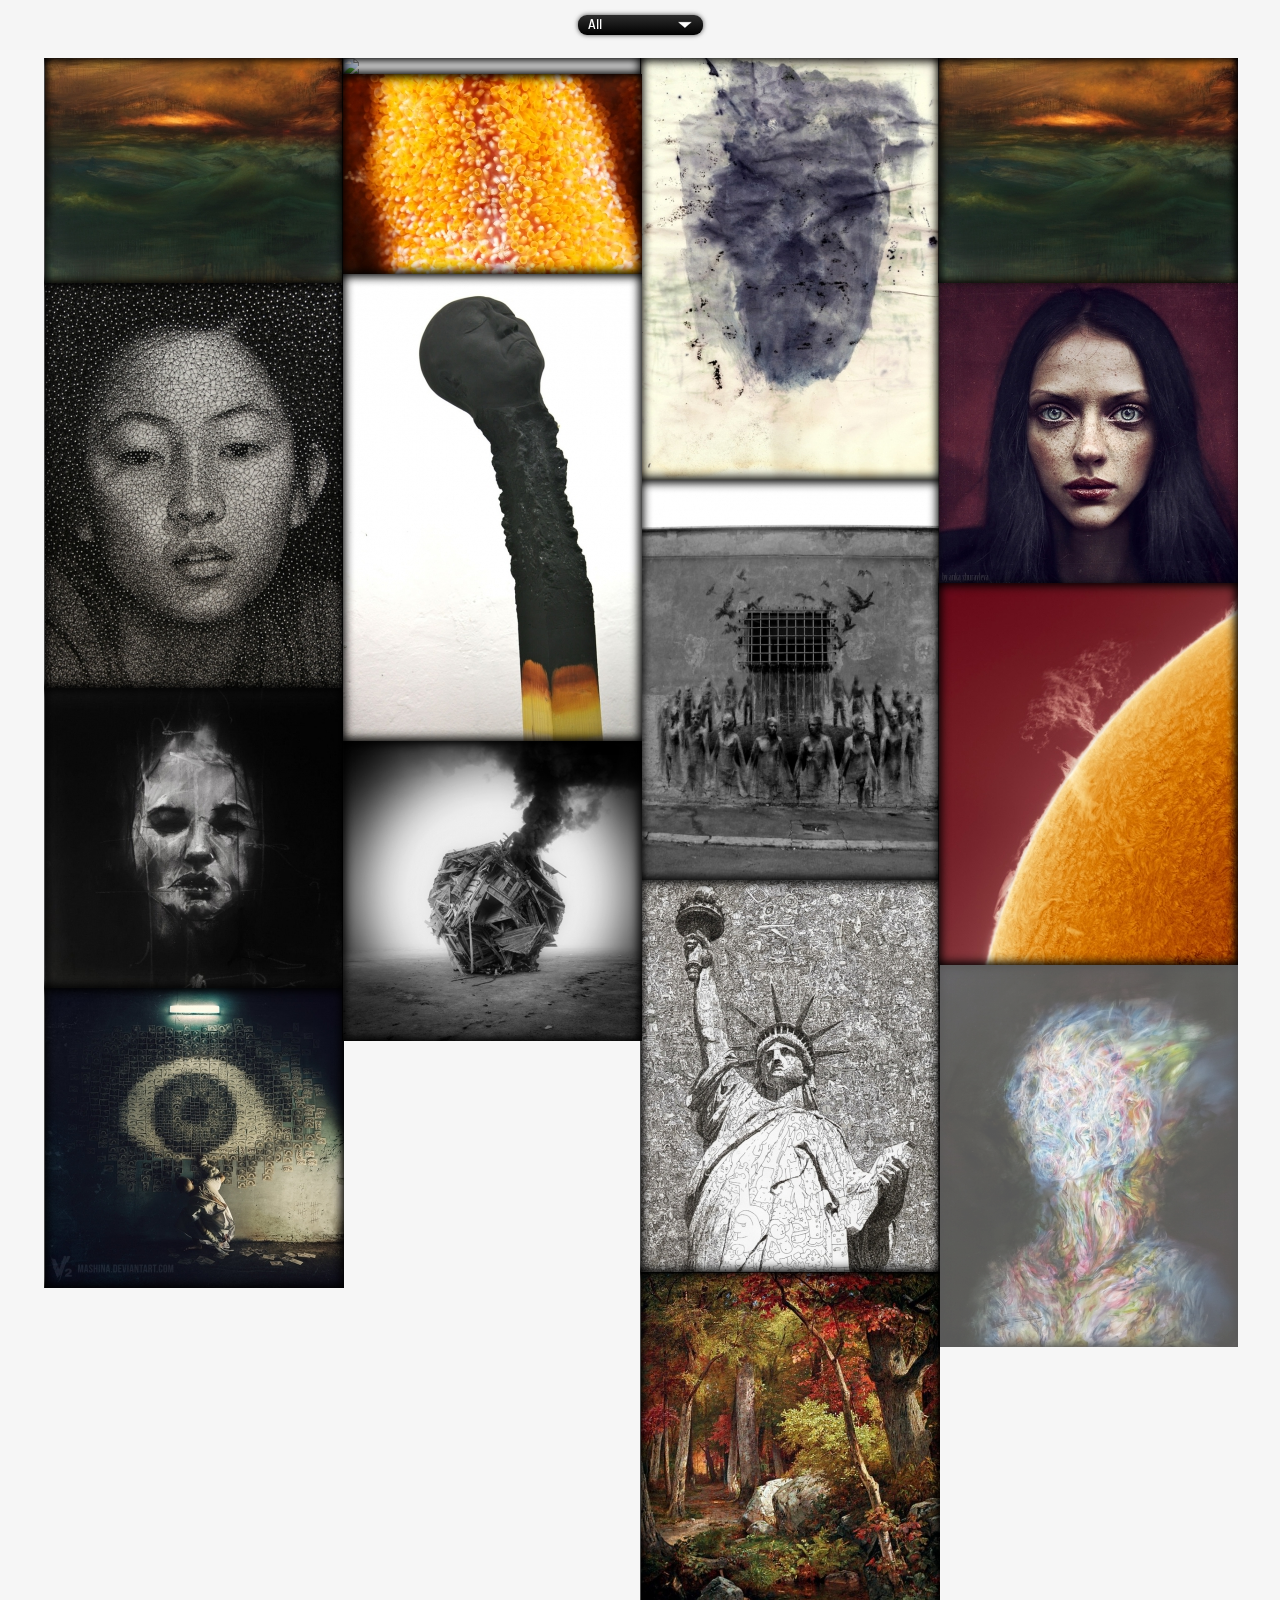
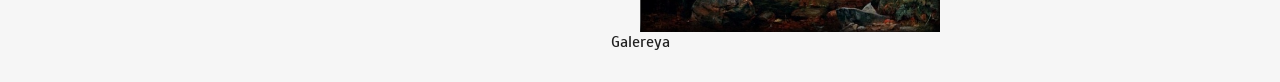
==== demo/demo.html @ 20fee982 "First" ====
<!DOCTYPE html>
<html>
    <head>
        <meta charset="utf-8">
        <meta name="description" content="Demo">
        <meta name="viewport" content="width=device-width, user-scalable=no, initial-scale=1.0">

        <title>Galereya. Demo.</title>

        <link href='http://fonts.googleapis.com/css?family=Scada:400,400italic,700,700italic&subset=latin,cyrillic' rel='stylesheet' type='text/css'>
        <link rel="stylesheet" href="../src/css/jquery.galereya.css">
        <!--[if lt IE 9]>
        <link rel="stylesheet" href="../src/css/jquery.galereya.ie.css">
        <![endif]-->
        <style>
            body {
                font-family: 'Scada', sans-serif;
                background: #f6f6f6;
                color: #212121;
            }

            .galereya-top {
                position: fixed;

                background: #f6f6f6;
                background: rgba(246, 246, 246, 0.7);
            }

            footer {
                text-align: center;
            }
        </style>
    </head>
    <body>
        <div id="gallery"></div>
        <footer>
            Galereya
        </footer>

        <script src="http://ajax.googleapis.com/ajax/libs/jquery/1.9.1/jquery.min.js"></script>
        <script>window.jQuery || document.write('<script src="js/jquery-1.9.1.min.js"><\/script>')</script>
        <script src="../src/js/jquery.galereya.js"></script>
        <script>
            $(function() {
                $('#gallery').galereya({
                    load: function(next) {
                        $.getJSON('images.json', function(data) {
                            next(data);
                        });
                    }
                });
            });
        </script>
    </body>
</html>
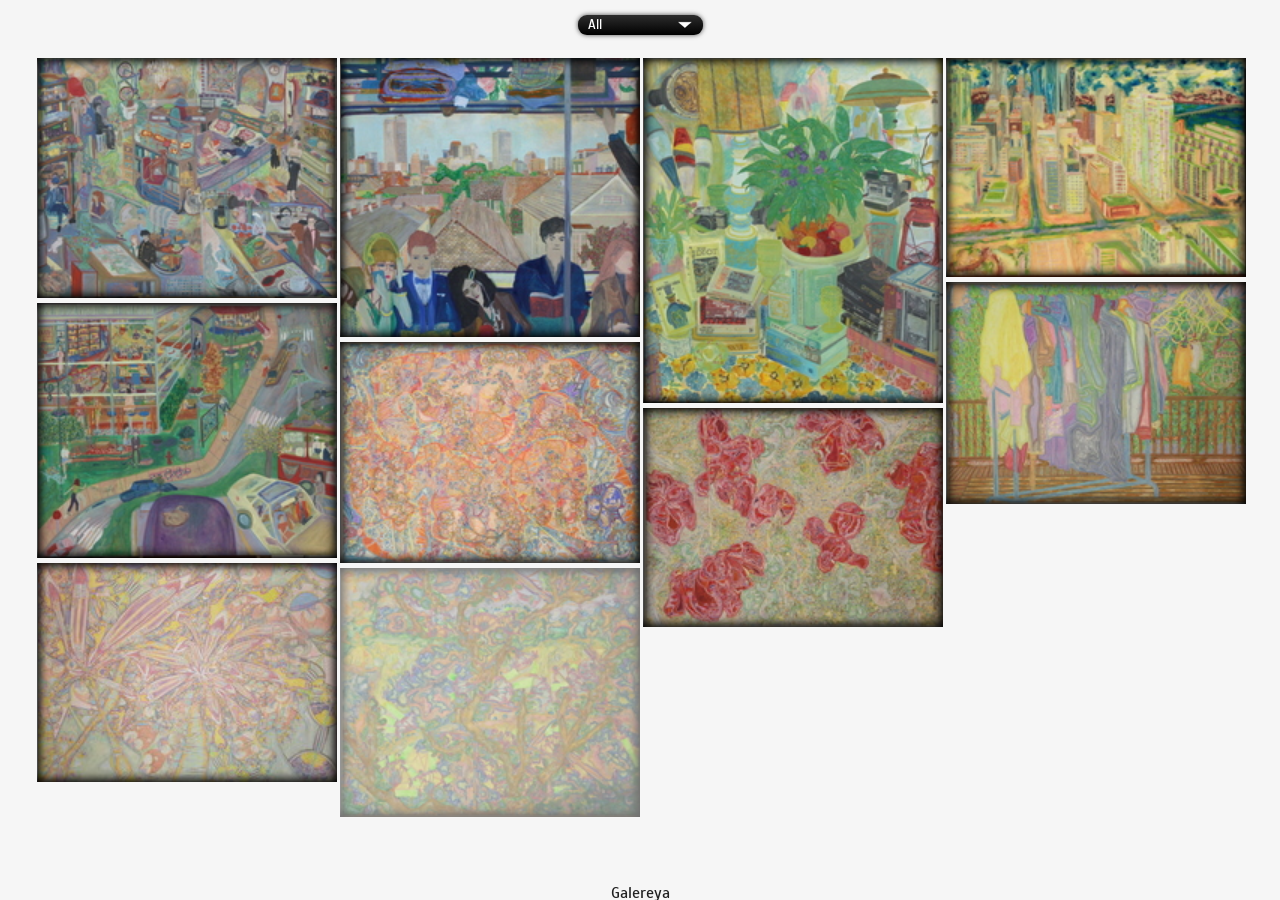
==== commit ad84e9c7: "added html" ====
--- a/demo/demo.html
+++ b/demo/demo.html
@@ -41,15 +41,20 @@
         <script>window.jQuery || document.write('<script src="js/jquery-1.9.1.min.js"><\/script>')</script>
         <script src="../src/js/jquery.galereya.js"></script>
         <script>
-            $(function() {
-                $('#gallery').galereya({
-                    load: function(next) {
-                        $.getJSON('images.json', function(data) {
-                            next(data);
-                        });
-                    }
-                });
-            });
+  
+
+
+$('#gallery').galereya({
+    wave: false,
+    modifier: 'ex1',
+    spacing: 5,
+    disableSliderOnClick: true,
+    load: function(next) {
+        $.getJSON('images.json', function(data) {
+            next(data);
+        });
+    }
+});
         </script>
     </body>
 </html>
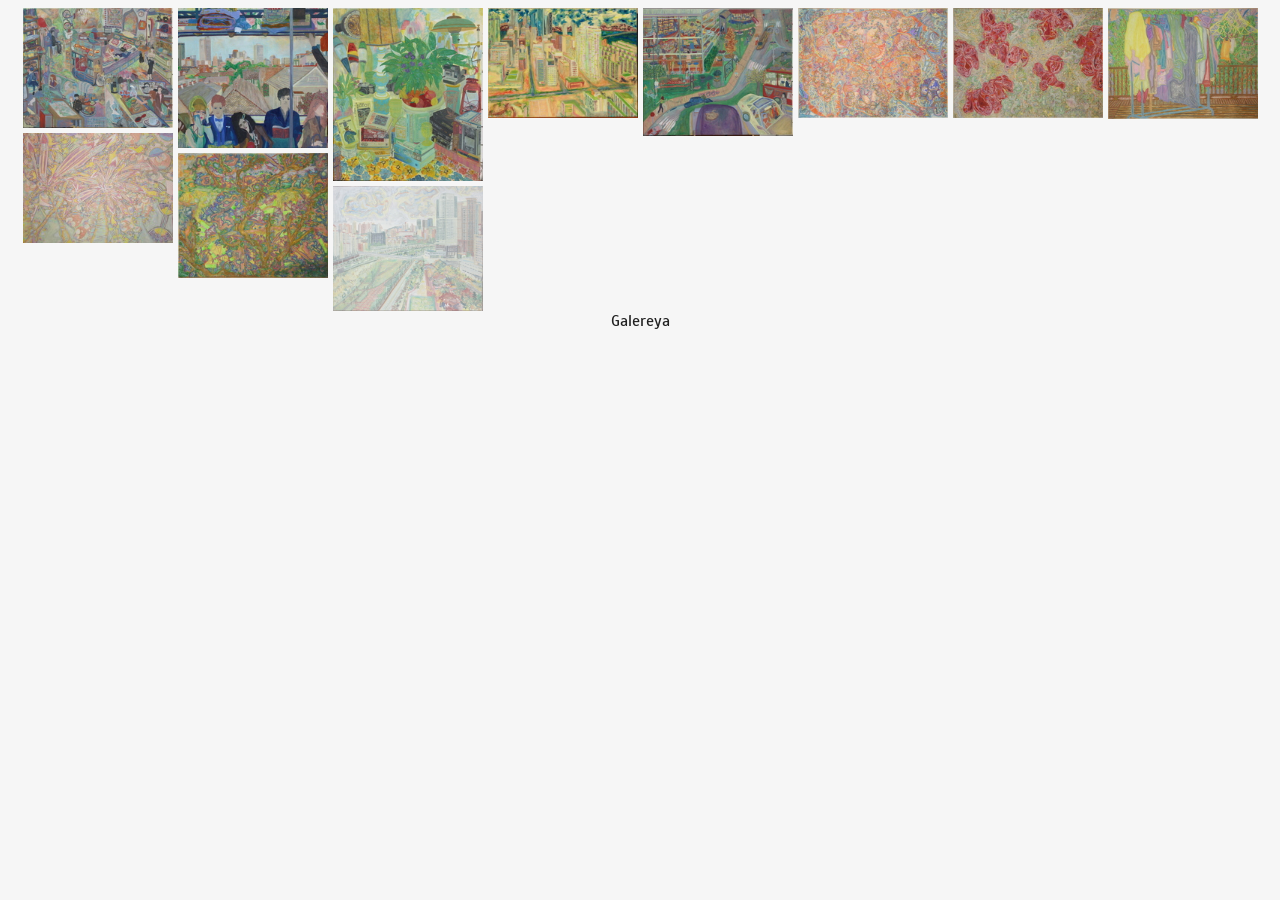
==== commit 5a33b563: "added html" ====
--- a/demo/demo.html
+++ b/demo/demo.html
@@ -19,12 +19,104 @@
                 color: #212121;
             }
 
-            .galereya-top {
-                position: fixed;
+           .galereya.ex1 {
+    max-width: 1400px;
+    margin: auto;
+}
 
-                background: #f6f6f6;
-                background: rgba(246, 246, 246, 0.7);
-            }
+    .galereya.ex1 .galereya-top { display: none; }
+
+    .galereya.ex1 .galereya-grid { top: 0; }
+
+    .galereya.ex1 .galereya-cell {
+        width: 80px;
+        padding: 0;
+
+        -webkit-transition: -webkit-transform 0.3s ease-out;
+        -moz-transition: -moz-transform 0.3s ease-out;
+        -o-transition: -o-transform 0.3s ease-out;
+        transition: transform 0.3s ease-out;
+    }
+    .galereya.ex1 .galereya-cell:hover {
+        -webkit-transform: scale(1.5);
+        -moz-transform: scale(1.5);
+        -ms-transform: scale(1.5);
+        -o-transform: scale(1.5);
+        transform: scale(1.5);
+        -webkit-box-shadow: 0 0 2em #000;
+        box-shadow: 0 0 2em #000;
+    }
+
+        .galereya.ex1 .galereya-cell-img { width: 80px; }
+
+        .galereya.ex1 .galereya-cell-desc { display: none; }
+
+        .galereya.ex1 .galereya-cell-overlay {
+            -webkit-box-shadow: none;
+            box-shadow: none;
+        }
+
+.galereya-slider.ex1 {
+    opacity: 0;
+
+    -webkit-transform: translateX(0);
+    -moz-transform: translateX(0);
+    -ms-transform: translate(0);
+    -o-transform: translateX(0);
+    transform: translateX(0);
+    -webkit-transition: opacity .5s ease-out;
+    -moz-transition: opacity .5s ease-out;
+    transition: opacity .5s ease-out;
+    -o-transition: none;
+}
+.galereya-slider.ex1.opened { opacity: 100; }
+
+    .galereya-slider.ex1 .galereya-slider-desc {
+        font-size: 12pt;
+
+        top: 0;
+        bottom: auto;
+        left: 0;
+
+        width: 200px;
+    }
+
+    .galereya-slider.ex1 .galereya-slider-play,
+    .galereya-slider.ex1 .galereya-slider-close {
+        top: auto;
+        bottom: 0;
+    }
+
+    .galereya-slider.ex1 .galereya-slider-slide {
+        opacity: 100;
+        background: #000 url(img/wild_oliva.png);
+        -webkit-transition: opacity .5s ease-out;
+        -moz-transition: opacity .5s ease-out;
+        transition: opacity .5s ease-out;
+        -o-transition: none;
+    }
+    .galereya-slider.ex1 .galereya-slider-slide.next {
+        opacity: 0;
+        -webkit-transform: translateX(0);
+        -moz-transform: translateX(0);
+        -ms-transform: translate(0);
+        -o-transform: translateX(0);
+        transform: translateX(0);
+    }
+    .galereya-slider.ex1 .galereya-slider-slide.current {}
+    .galereya-slider.ex1 .galereya-slider-slide.prev {}
+
+
+        .galereya-slider.ex1 .galereya-slide-img {
+            -webkit-box-shadow: 0 0 1em #000;
+            box-shadow: 0 0 2em #000;
+        }
+
+
+@media only screen and (min-width: 601px) {
+    .galereya.ex1 .galereya-cell { width: 150px; }
+        .galereya.ex1 .galereya-cell-img { width: 150px; }
+}
 
             footer {
                 text-align: center;
@@ -32,7 +124,7 @@
         </style>
     </head>
     <body>
-        <div id="gallery"></div>
+        <div id="ex1"></div>
         <footer>
             Galereya
         </footer>
@@ -44,7 +136,7 @@
   
 
 
-$('#gallery').galereya({
+$('#ex1').galereya({
     wave: false,
     modifier: 'ex1',
     spacing: 5,
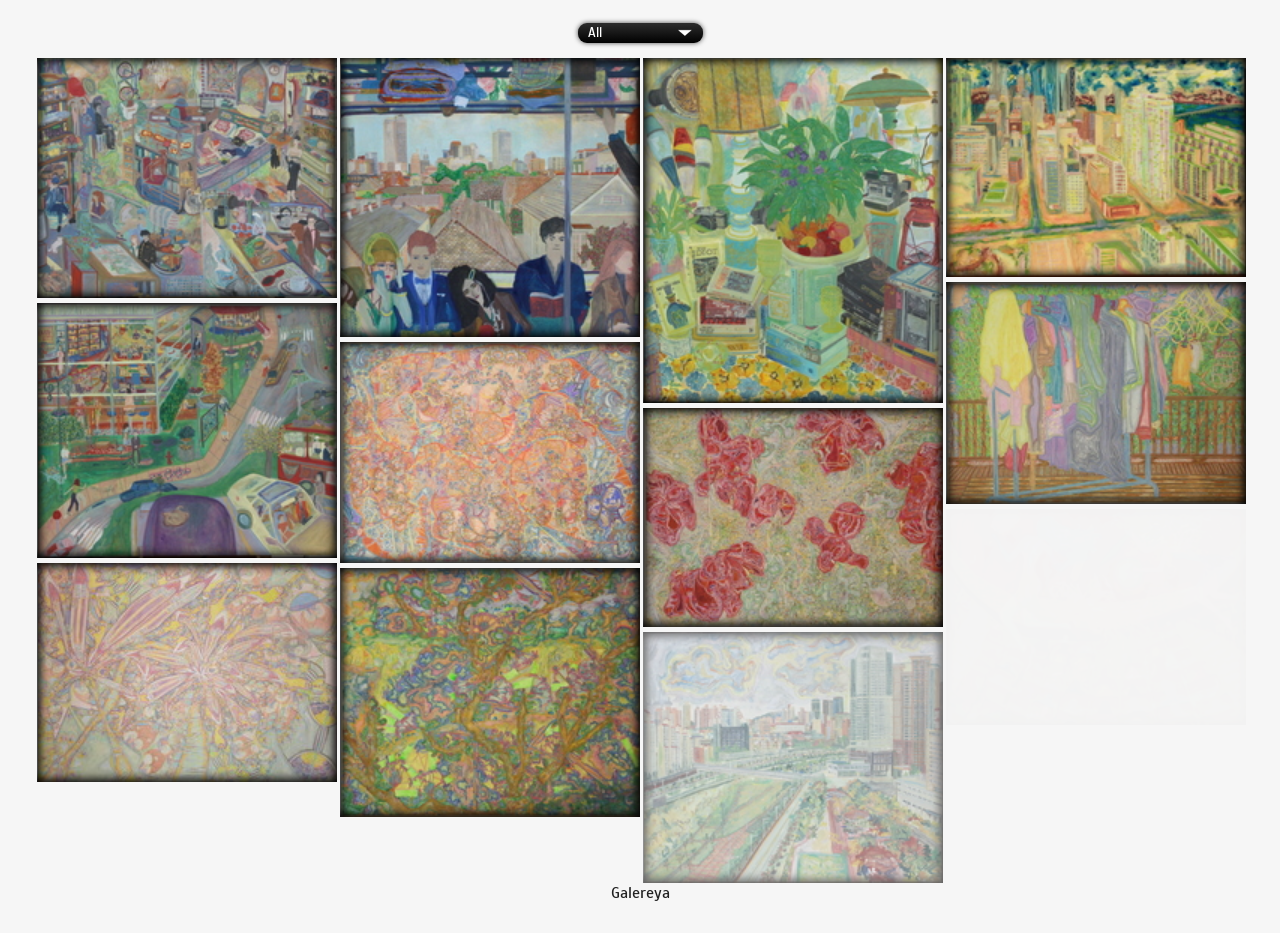
==== commit 7c675f1b: "added html" ====
--- a/demo/demo.html
+++ b/demo/demo.html
@@ -19,104 +19,6 @@
                 color: #212121;
             }
 
-           .galereya.ex1 {
-    max-width: 1400px;
-    margin: auto;
-}
-
-    .galereya.ex1 .galereya-top { display: none; }
-
-    .galereya.ex1 .galereya-grid { top: 0; }
-
-    .galereya.ex1 .galereya-cell {
-        width: 80px;
-        padding: 0;
-
-        -webkit-transition: -webkit-transform 0.3s ease-out;
-        -moz-transition: -moz-transform 0.3s ease-out;
-        -o-transition: -o-transform 0.3s ease-out;
-        transition: transform 0.3s ease-out;
-    }
-    .galereya.ex1 .galereya-cell:hover {
-        -webkit-transform: scale(1.5);
-        -moz-transform: scale(1.5);
-        -ms-transform: scale(1.5);
-        -o-transform: scale(1.5);
-        transform: scale(1.5);
-        -webkit-box-shadow: 0 0 2em #000;
-        box-shadow: 0 0 2em #000;
-    }
-
-        .galereya.ex1 .galereya-cell-img { width: 80px; }
-
-        .galereya.ex1 .galereya-cell-desc { display: none; }
-
-        .galereya.ex1 .galereya-cell-overlay {
-            -webkit-box-shadow: none;
-            box-shadow: none;
-        }
-
-.galereya-slider.ex1 {
-    opacity: 0;
-
-    -webkit-transform: translateX(0);
-    -moz-transform: translateX(0);
-    -ms-transform: translate(0);
-    -o-transform: translateX(0);
-    transform: translateX(0);
-    -webkit-transition: opacity .5s ease-out;
-    -moz-transition: opacity .5s ease-out;
-    transition: opacity .5s ease-out;
-    -o-transition: none;
-}
-.galereya-slider.ex1.opened { opacity: 100; }
-
-    .galereya-slider.ex1 .galereya-slider-desc {
-        font-size: 12pt;
-
-        top: 0;
-        bottom: auto;
-        left: 0;
-
-        width: 200px;
-    }
-
-    .galereya-slider.ex1 .galereya-slider-play,
-    .galereya-slider.ex1 .galereya-slider-close {
-        top: auto;
-        bottom: 0;
-    }
-
-    .galereya-slider.ex1 .galereya-slider-slide {
-        opacity: 100;
-        background: #000 url(img/wild_oliva.png);
-        -webkit-transition: opacity .5s ease-out;
-        -moz-transition: opacity .5s ease-out;
-        transition: opacity .5s ease-out;
-        -o-transition: none;
-    }
-    .galereya-slider.ex1 .galereya-slider-slide.next {
-        opacity: 0;
-        -webkit-transform: translateX(0);
-        -moz-transform: translateX(0);
-        -ms-transform: translate(0);
-        -o-transform: translateX(0);
-        transform: translateX(0);
-    }
-    .galereya-slider.ex1 .galereya-slider-slide.current {}
-    .galereya-slider.ex1 .galereya-slider-slide.prev {}
-
-
-        .galereya-slider.ex1 .galereya-slide-img {
-            -webkit-box-shadow: 0 0 1em #000;
-            box-shadow: 0 0 2em #000;
-        }
-
-
-@media only screen and (min-width: 601px) {
-    .galereya.ex1 .galereya-cell { width: 150px; }
-        .galereya.ex1 .galereya-cell-img { width: 150px; }
-}
 
             footer {
                 text-align: center;
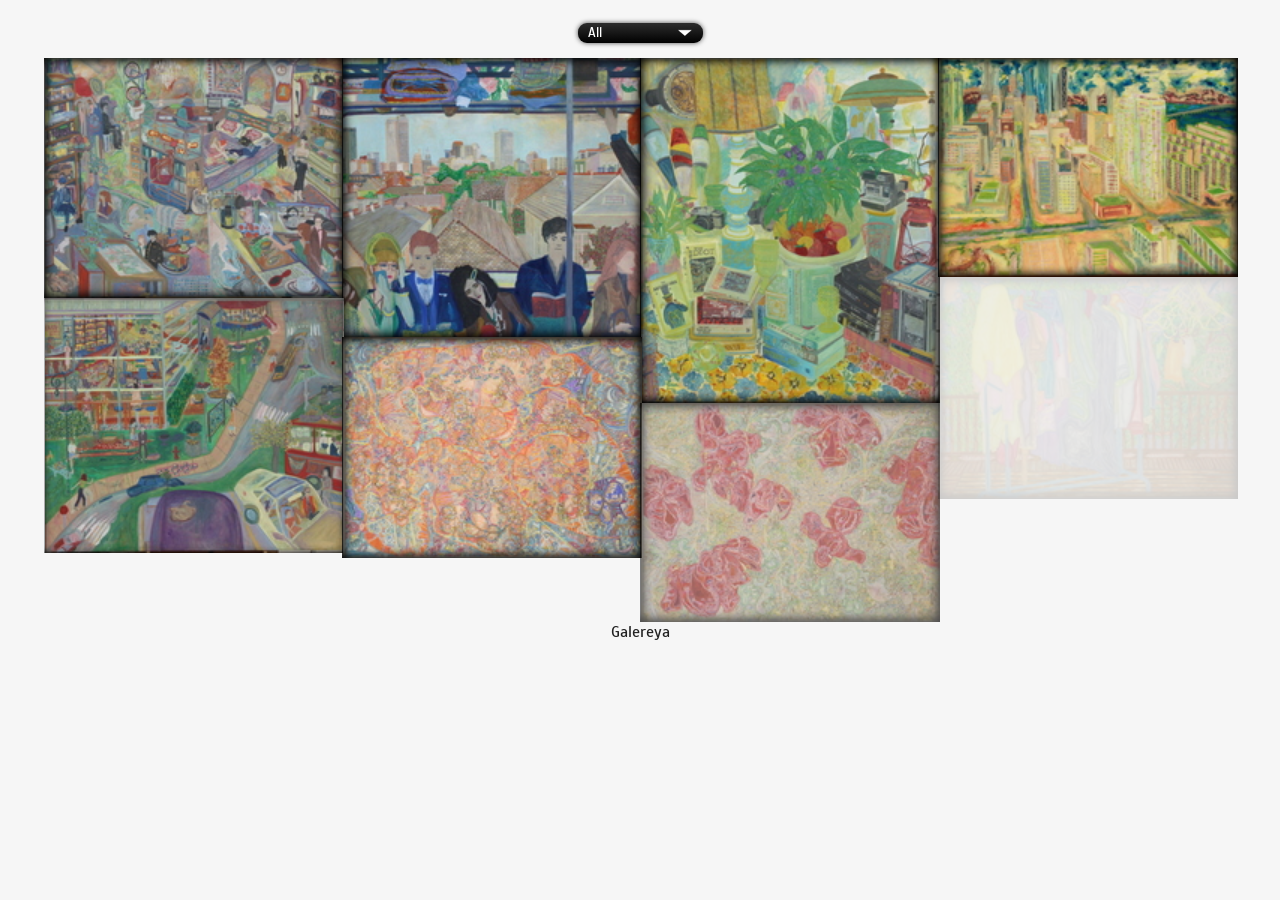
==== commit 7b047ba6: "added html" ====
--- a/demo/demo.html
+++ b/demo/demo.html
@@ -26,7 +26,7 @@
         </style>
     </head>
     <body>
-        <div id="ex1"></div>
+        <div id="gallery"></div>
         <footer>
             Galereya
         </footer>
@@ -37,18 +37,15 @@
         <script>
   
 
-
-$('#ex1').galereya({
-    wave: false,
-    modifier: 'ex1',
-    spacing: 5,
-    disableSliderOnClick: true,
-    load: function(next) {
-        $.getJSON('images.json', function(data) {
-            next(data);
-        });
-    }
-});
+    $(function() {
+                $('#gallery').galereya({
+                    load: function(next) {
+                        $.getJSON('images.json', function(data) {
+                            next(data);
+                        });
+                    }
+                });
+            });
         </script>
     </body>
 </html>
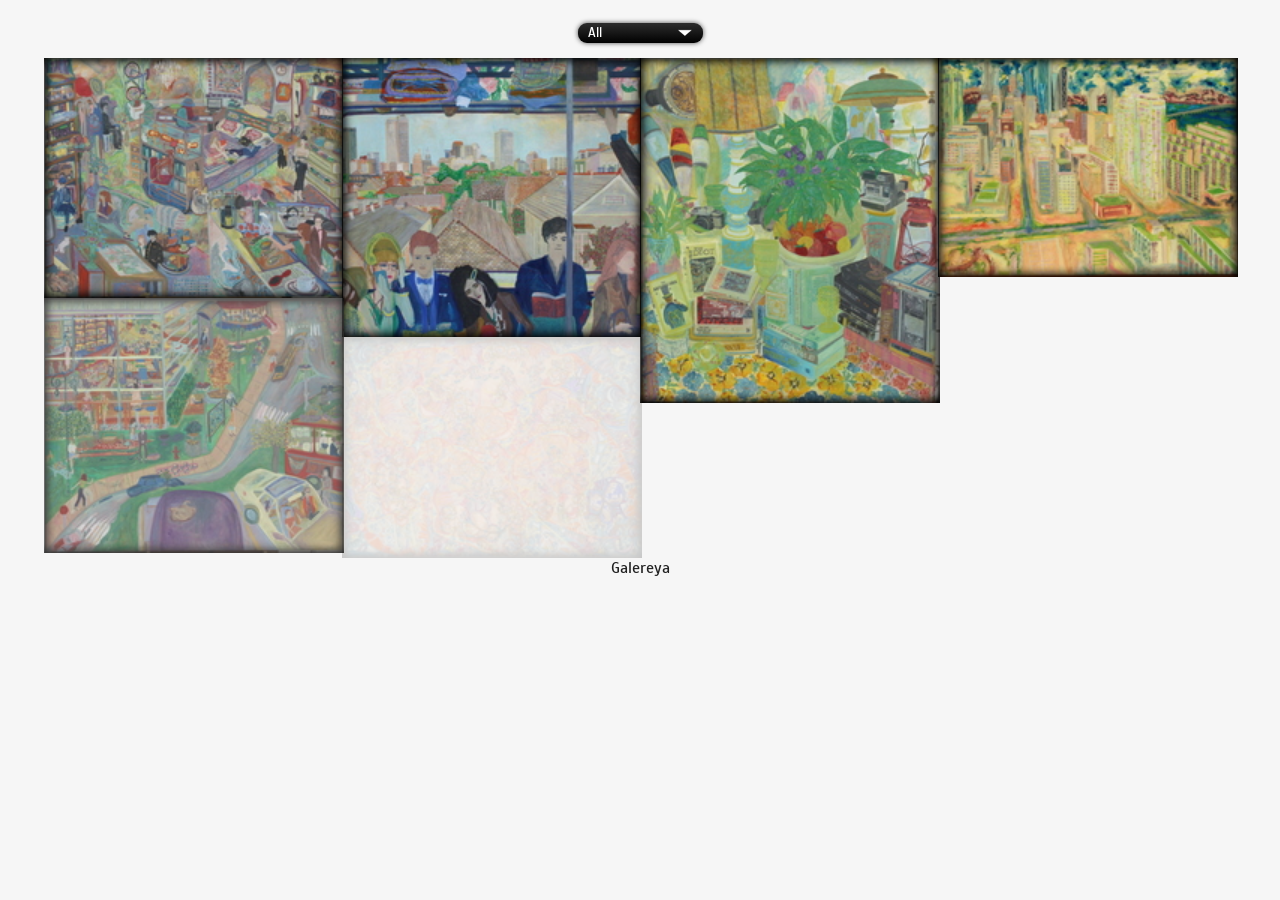
==== commit 6154b21b: "added html" ====
--- a/demo/demo.html
+++ b/demo/demo.html
@@ -39,6 +39,7 @@
 
     $(function() {
                 $('#gallery').galereya({
+ 		    wave: false,
                     load: function(next) {
                         $.getJSON('images.json', function(data) {
                             next(data);
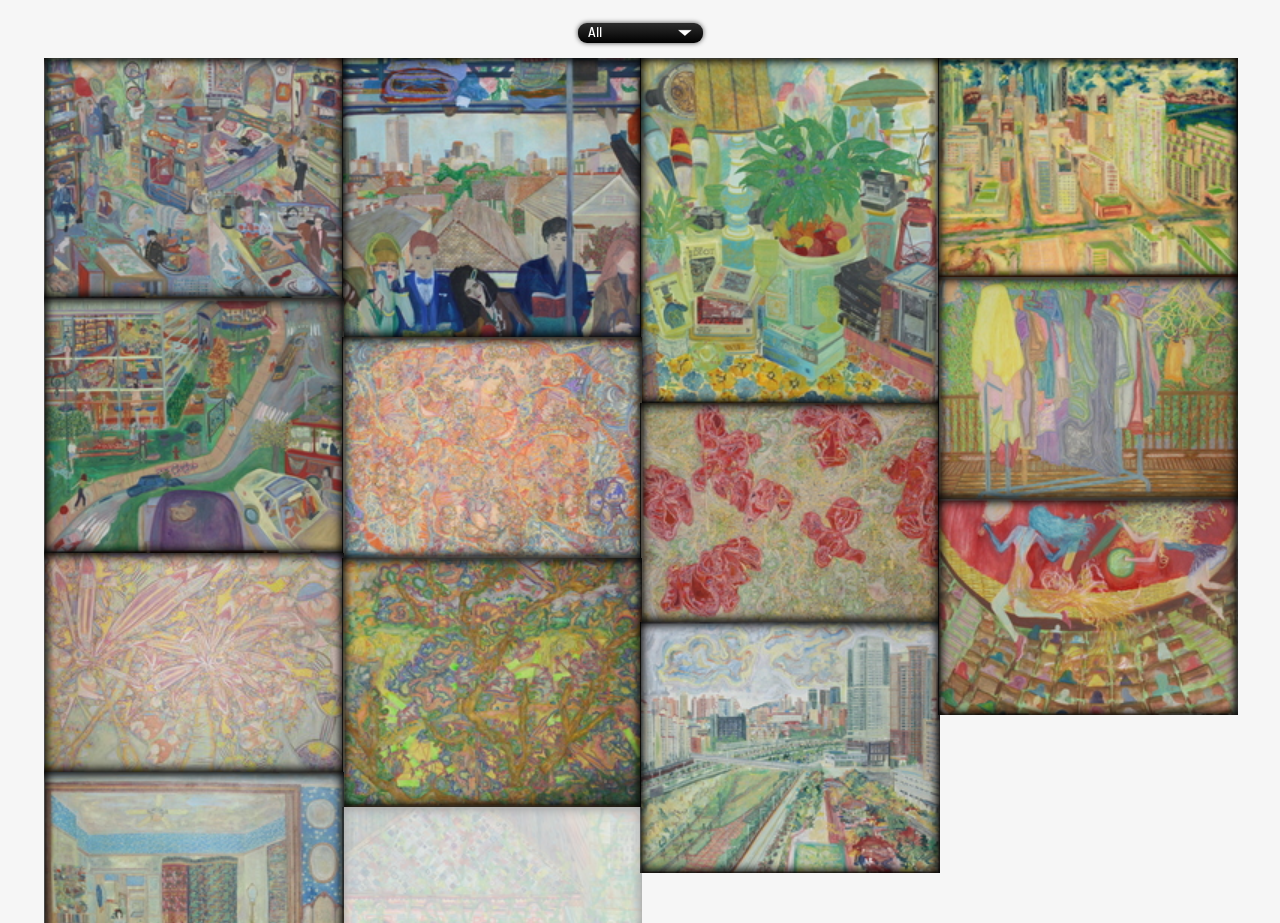
==== commit 48203dc0: "added html" ====
--- a/demo/demo.html
+++ b/demo/demo.html
@@ -40,6 +40,7 @@
     $(function() {
                 $('#gallery').galereya({
  		    wave: false,
+                    disableSliderOnClick: true,
                     load: function(next) {
                         $.getJSON('images.json', function(data) {
                             next(data);
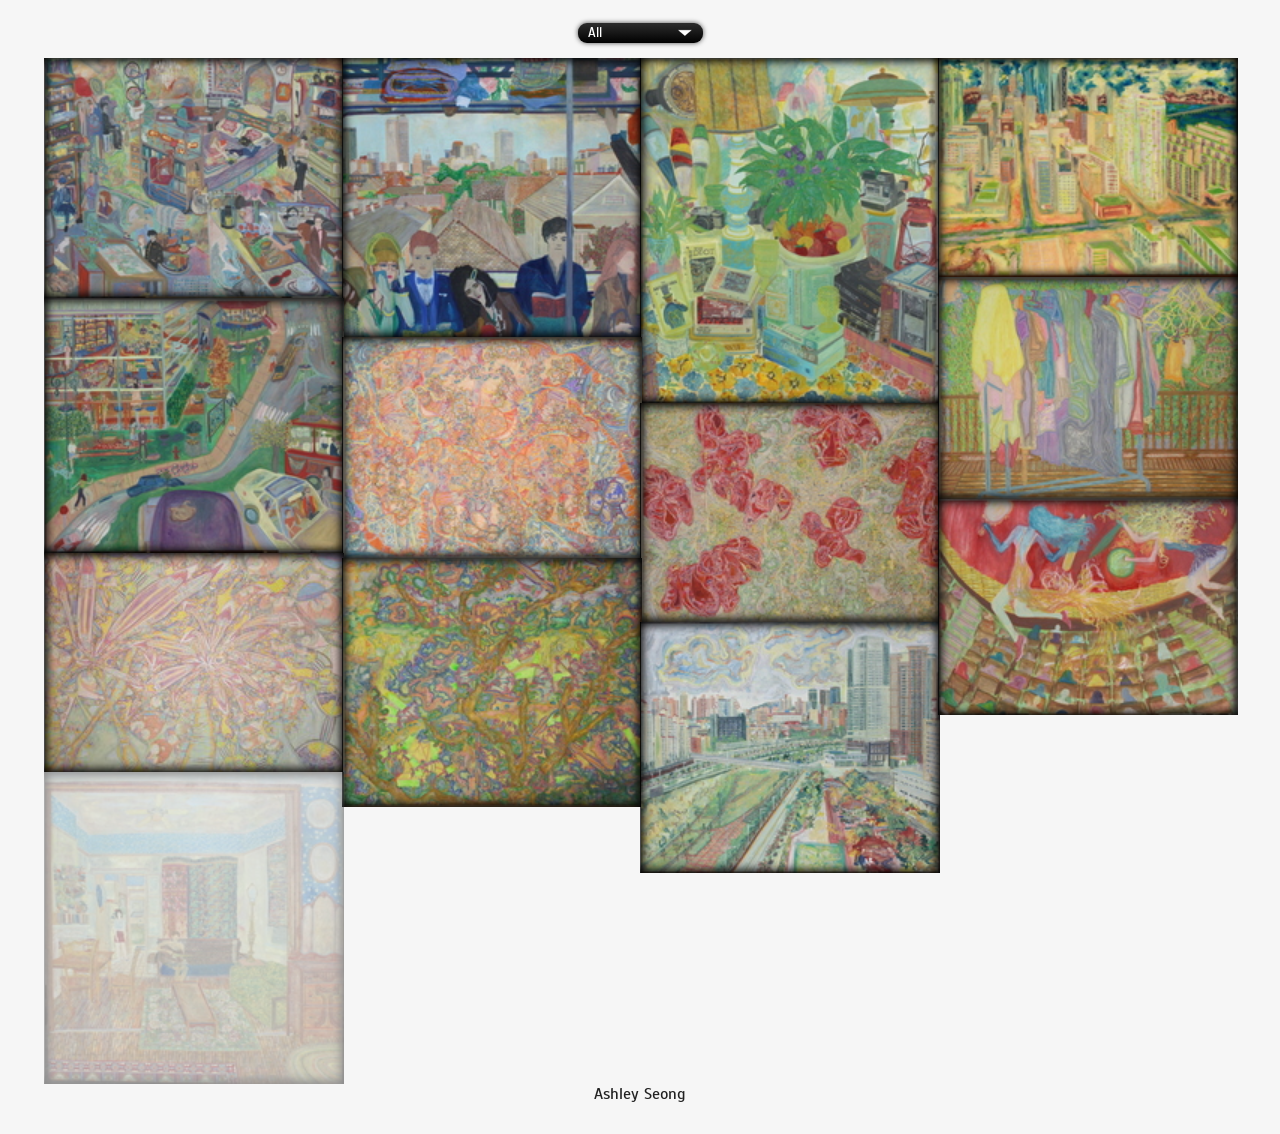
==== commit bc0f0ea0: "added html" ====
--- a/demo/demo.html
+++ b/demo/demo.html
@@ -28,7 +28,7 @@
     <body>
         <div id="gallery"></div>
         <footer>
-            Galereya
+Ashley Seong
         </footer>
 
         <script src="http://ajax.googleapis.com/ajax/libs/jquery/1.9.1/jquery.min.js"></script>
@@ -40,7 +40,6 @@
     $(function() {
                 $('#gallery').galereya({
  		    wave: false,
-                    disableSliderOnClick: true,
                     load: function(next) {
                         $.getJSON('images.json', function(data) {
                             next(data);
